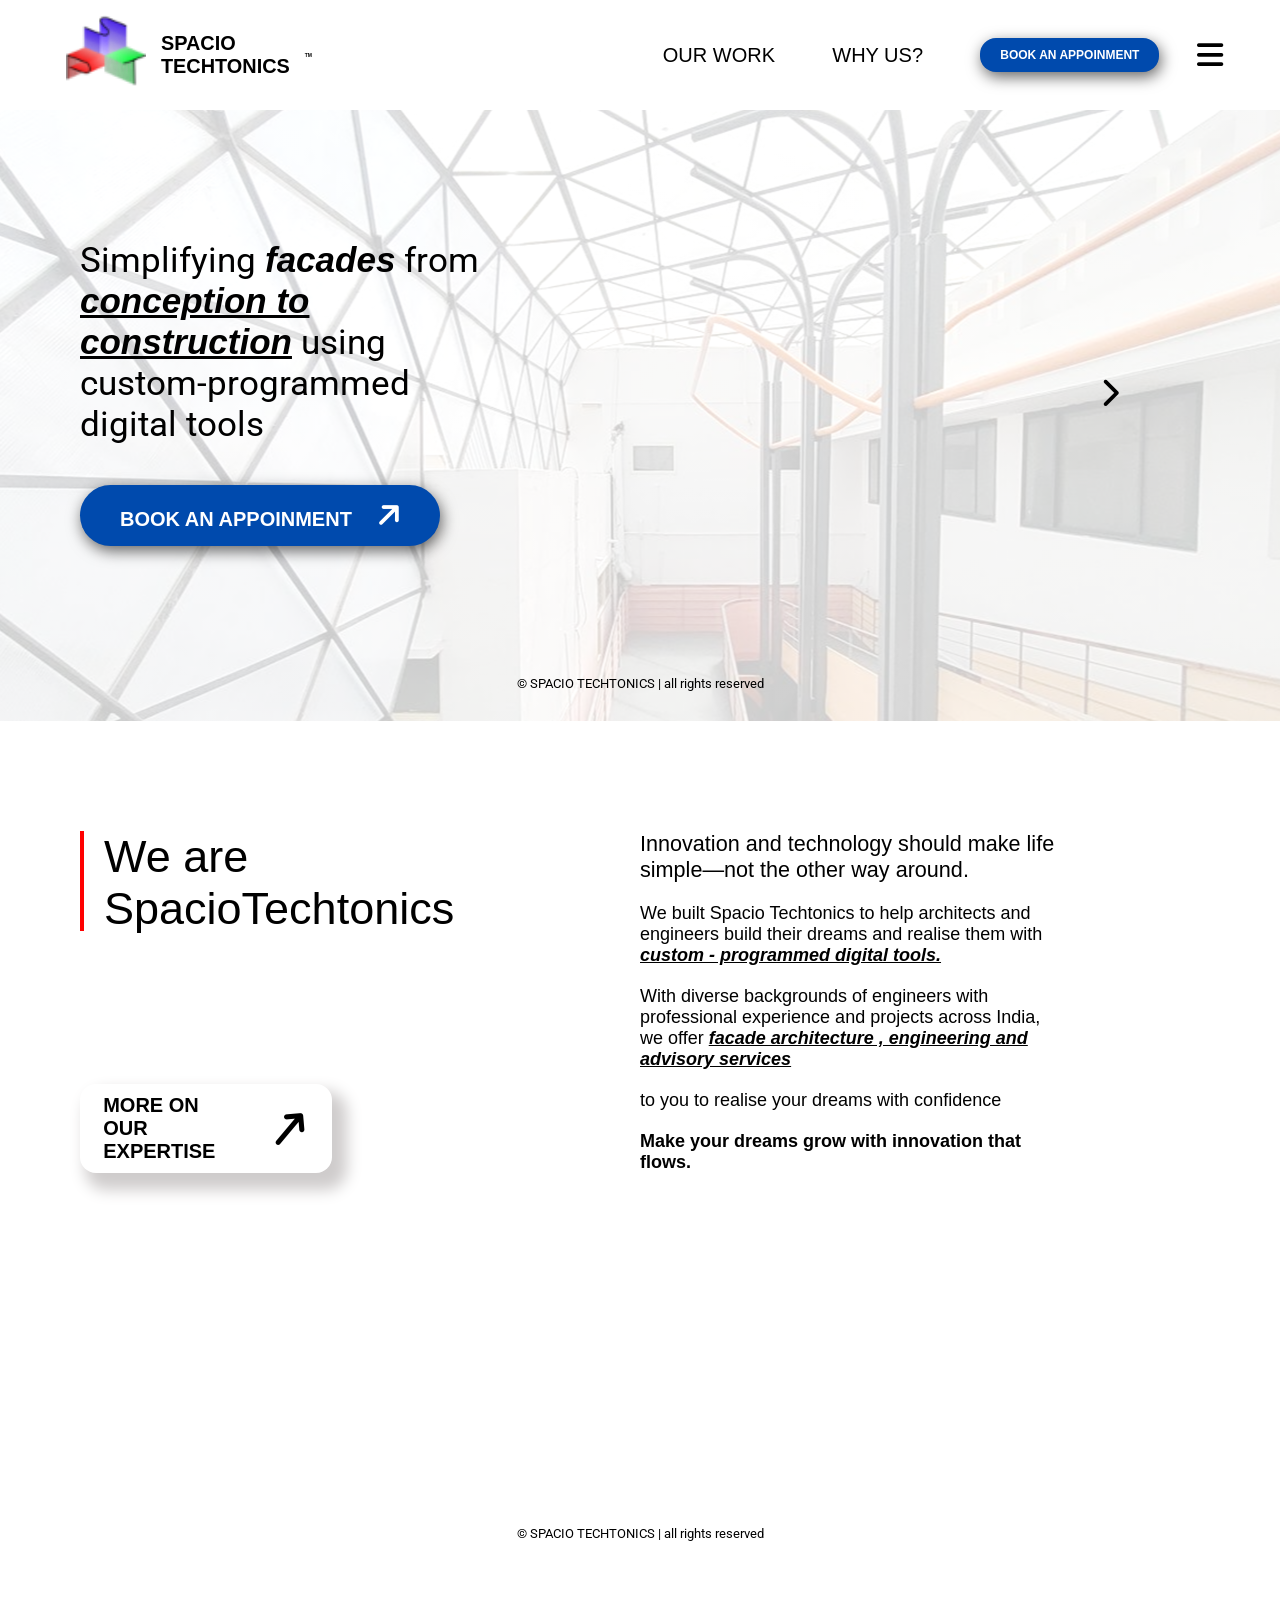
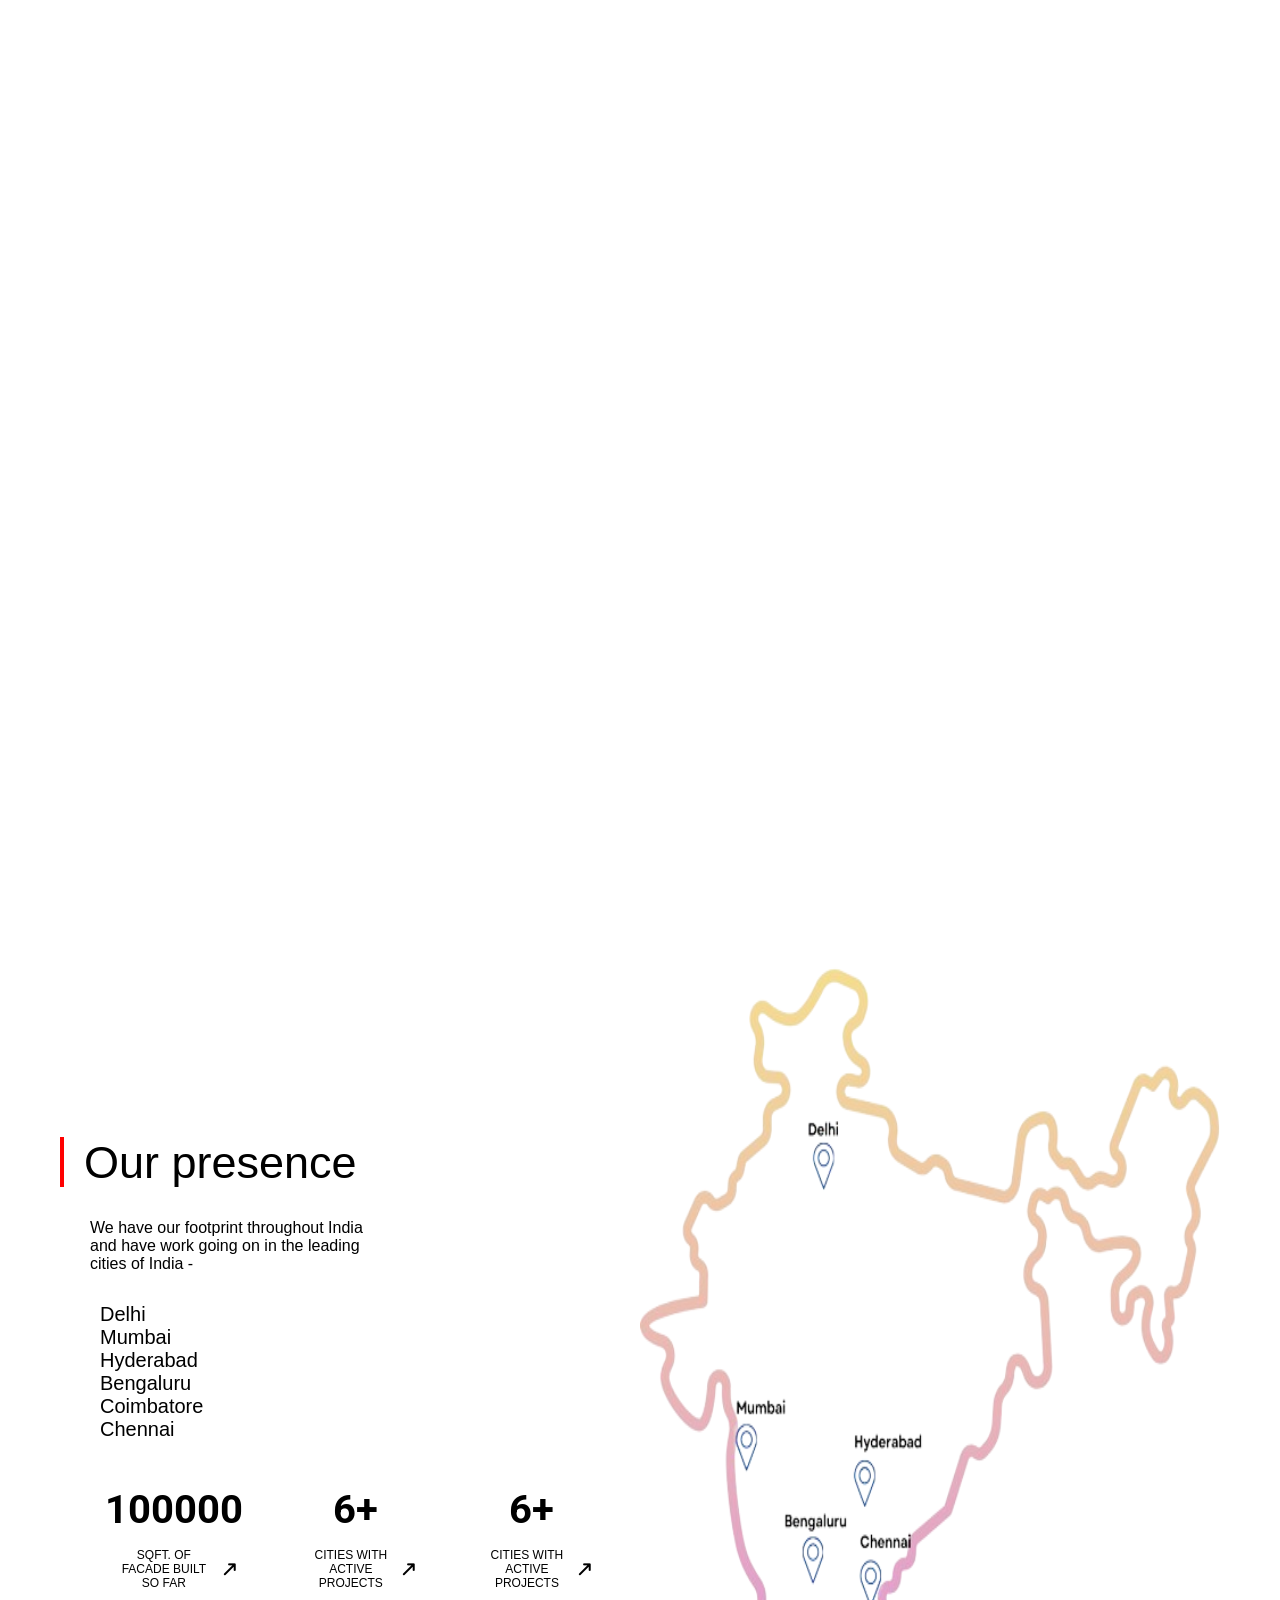
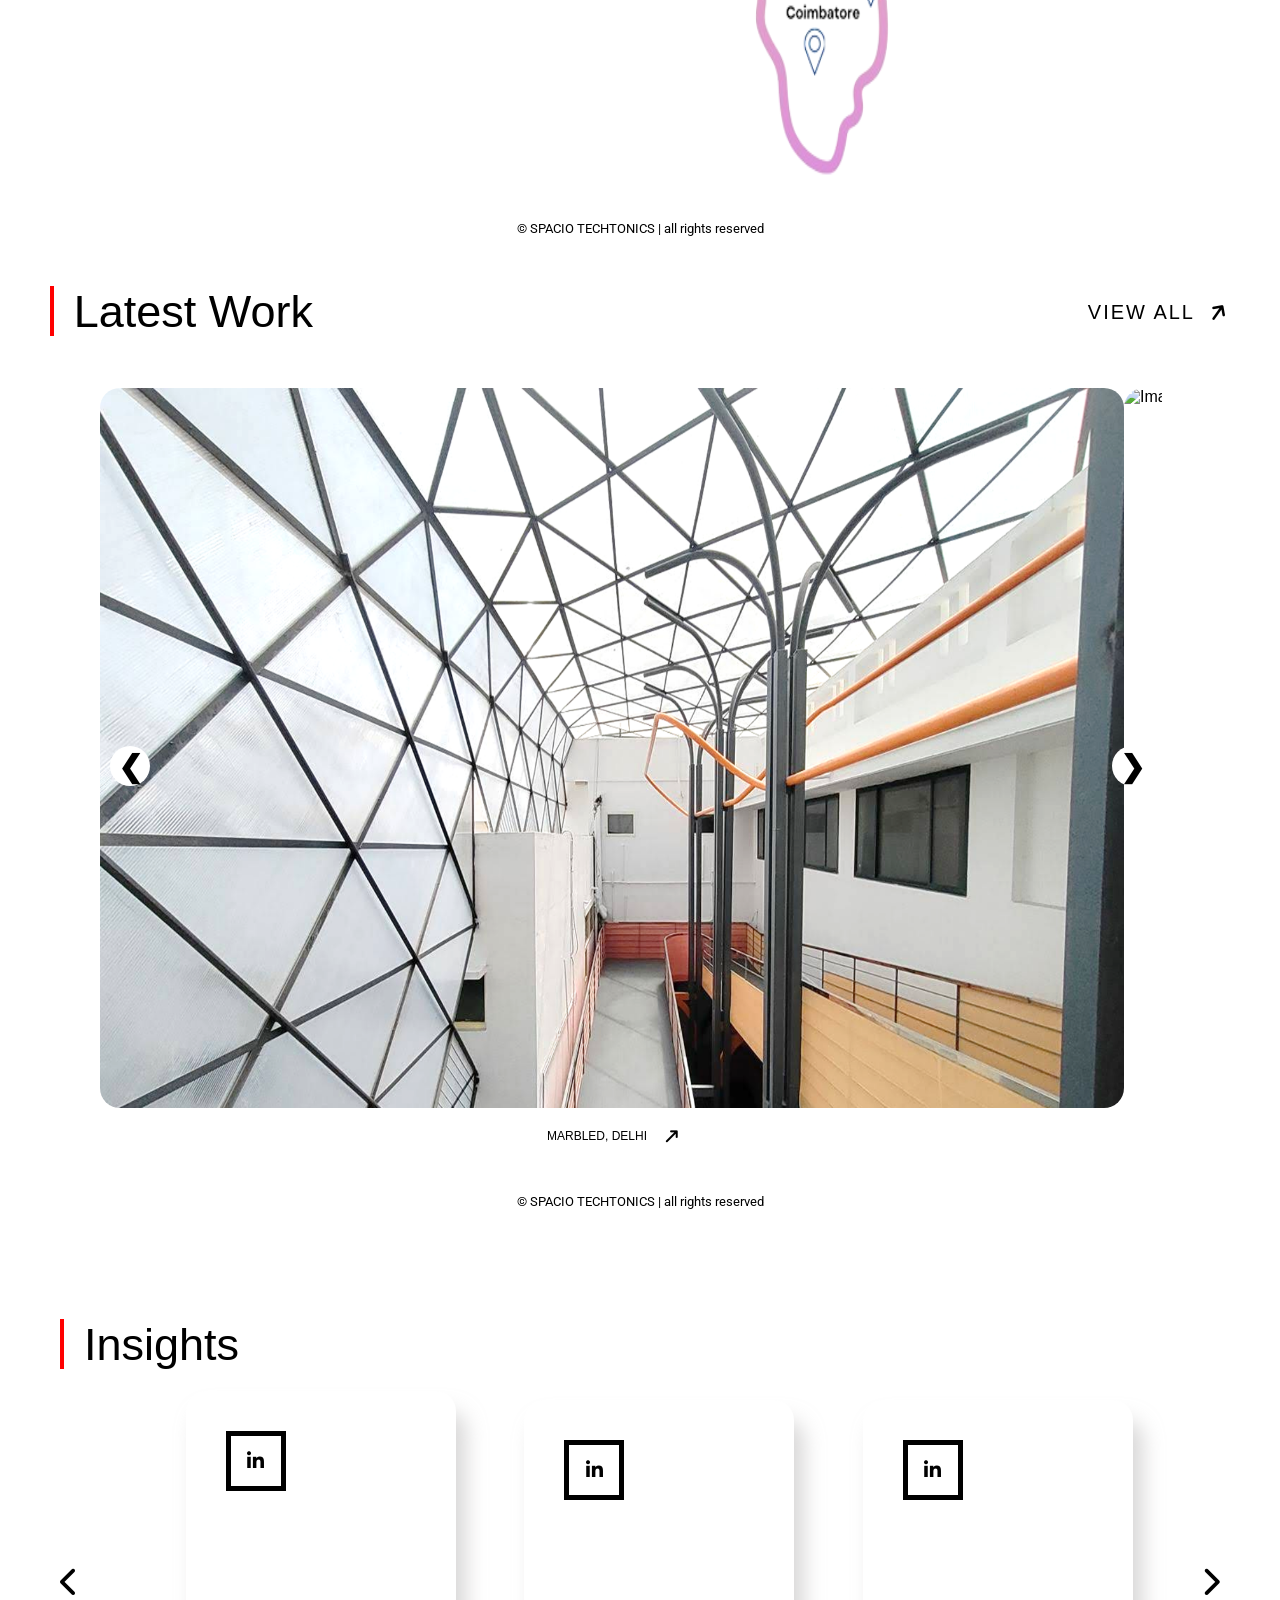
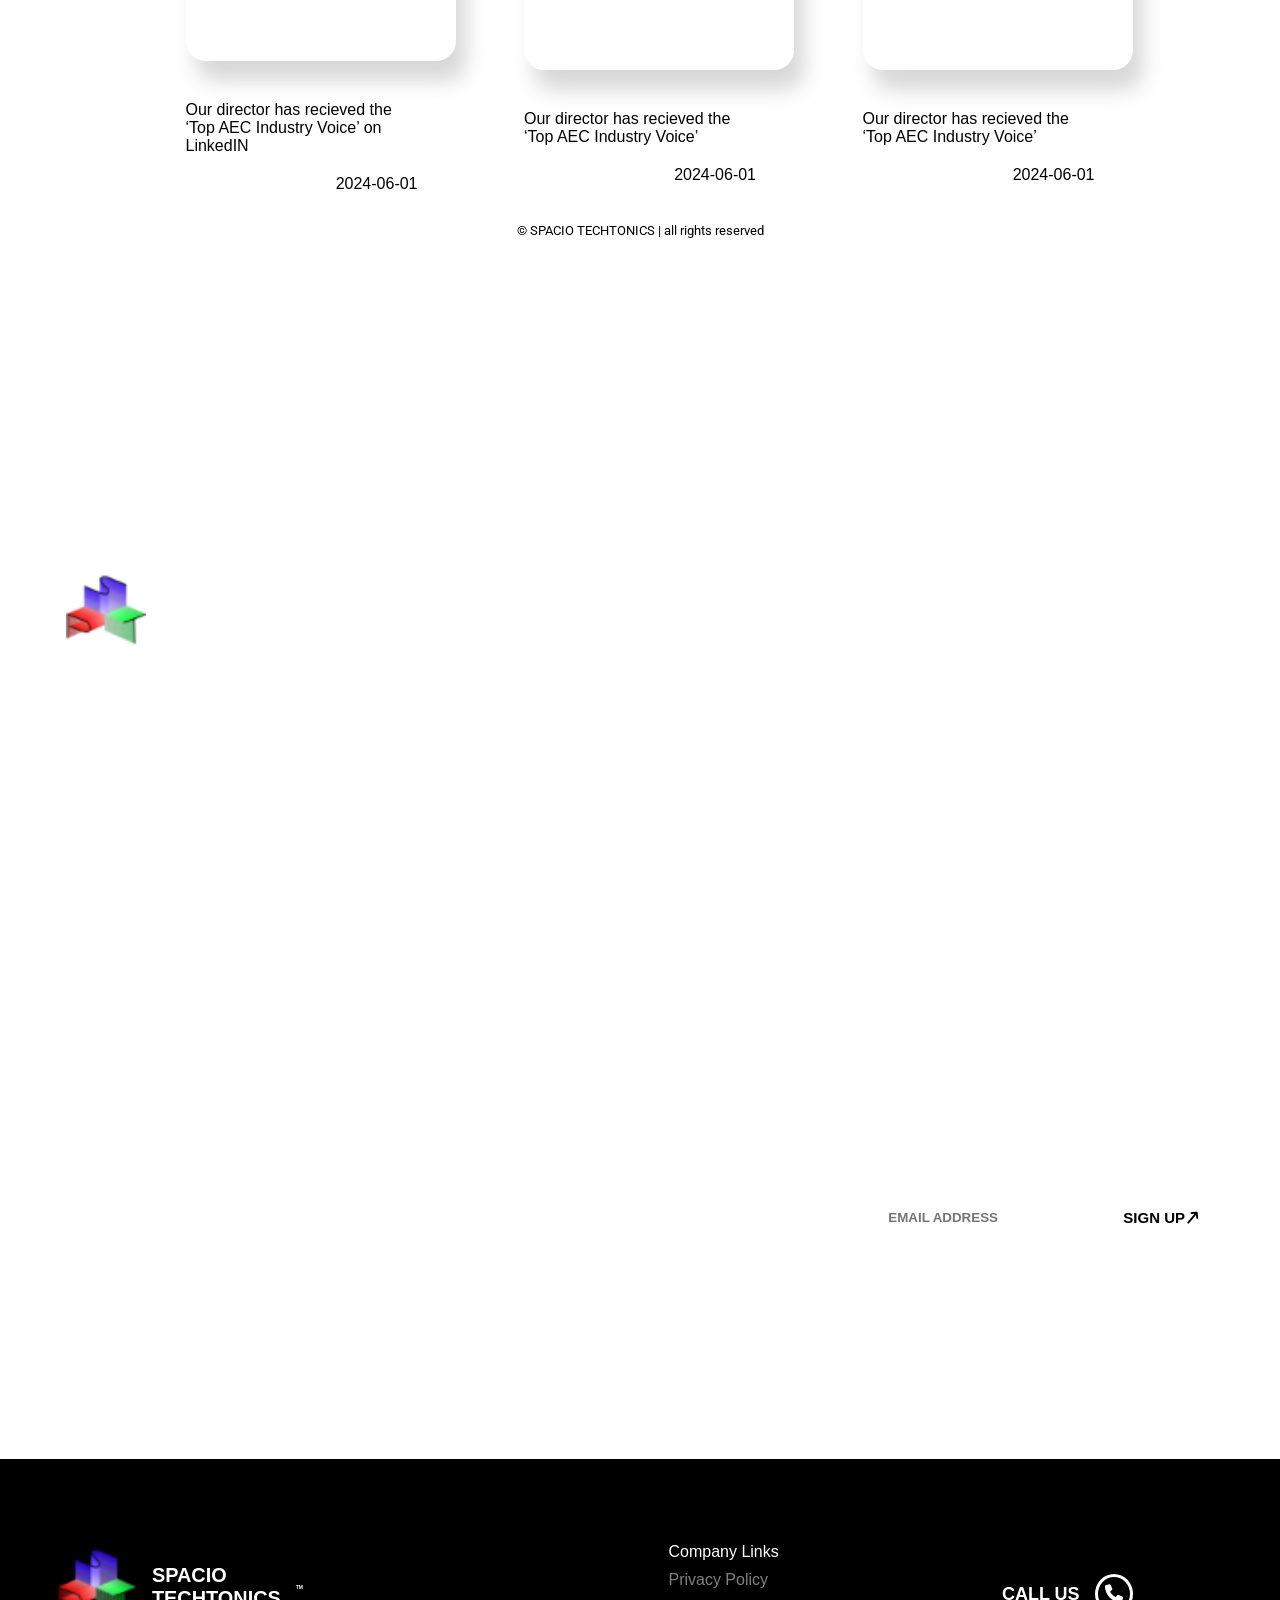
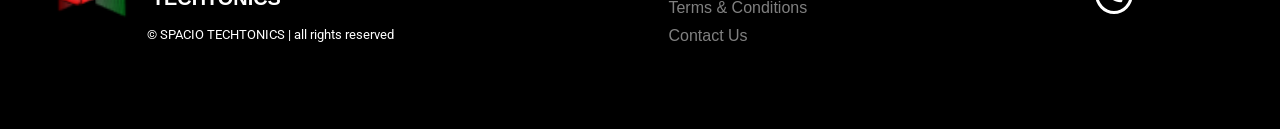
==== spacio.html @ 22138650 "not" ====
<!DOCTYPE html>
<html lang="en">

<head>
    <meta charset="UTF-8">
    <meta name="viewport" content="width=device-width, initial-scale=1.0">
    <title>Document</title>
    <link rel="stylesheet" href="/style/spacio.css">
    <link href="https://cdnjs.cloudflare.com/ajax/libs/font-awesome/6.0.0/css/all.min.css" rel="stylesheet">
    <script src="/script/spacio.js"></script>
</head>

<body>
    <!-- // home page -->
    <div class="main-container">
        <nav class="navbar">
            <div class="logo-container">
                <img src="/asserts/Assignment to be completed by 4 Dec 2024/favicon.ico" class="logo-img" />
                <h3>SPACIO TECHTONICS</h3>
                <p style="font-size: 5px;font-weight: bold ;padding-left:0%;">TM</p>
            </div>
            <ul class="nav-links" id="nav-links">
                <li><a href="#our work">OUR WORK</a></li>
                <li><a href="#why us?">WHY US?</a></li>
                <li><a href="#book an appionment" class="menu-toggle" id="menu-toggle">
                        <button class="bookAnAppionment">BOOK AN APPOINMENT</button>
                    </a>
                </li>
                <button class="hamburger" id="hamburger">
                    <i class="fa-solid fa-bars" style="font-size: 30px;"></i>
                </button>
            </ul>
        </nav>
        <div style="display: flex; justify-content: space-between; align-items: center; width: 100%; height: 100%;">
            <div class="data-container">

                <p class="main-header">Simplifying <span style="font-style: italic; font-weight: bold;">facades</span>
                    from
                    <span style="text-decoration: underline; font-weight: bold; font-style: italic"> conception to
                        construction</span>
                    using custom-programmed
                    digital tools
                </p>

                <button class="bookAnAppionmentData">BOOK AN APPOINMENT <i class="fa-solid fa-arrow-up"
                        style="transform: rotate(45deg); font-size: 30px; margin-left: 20px; align-items: center;"></i></button>
            </div>
            <div style="width: 30%;">
                <i class="fa-solid fa-chevron-right"
                    style="font-weight: bolder; font-size: 30px; padding-left: 50px;"></i>
            </div>
        </div>
        <p style="text-align: center; font-family: roboto; font-size: small; margin-bottom: 30px;">© SPACIO TECHTONICS |
            all rights reserved</p>
    </div>
    <!-- // about page -->
    <div class="about-container">
        <div style="display: flex; ">
            <div
                style="width: 50%; display: flex; flex-direction: column; justify-content: space-between; height: 100%; padding-top: 30px;">
                <div class="about-company">
                    <hr class="vertical-hr">
                    <h1 style="width: 30%; margin-left: 20px; font-size: 45px; font-weight: 300;">We are
                        SpacioTechtonics</h1>

                </div>
                <div class="expertiseData">
                    <p style="font-weight: bold; width: 60%;">MORE ON OUR EXPERTISE</p>
                    <i class="fa-solid fa-arrow-right-long" style="transform: rotate(310deg); font-size: 40px;"></i>
                </div>
            </div>
            <div class="about-company-Data">
                <p style="font-size: larger;">Innovation and technology should make life simple—not the other way
                    around. </p>
                <p>We built Spacio Techtonics to help architects and engineers build their dreams and realise them with
                    <span style="font-weight: bold; font-style: italic; text-decoration: underline;">custom - programmed
                        digital tools.</span>
                </p>
                <p>With diverse backgrounds of engineers with professional experience and projects across India, we
                    offer <span style="font-weight: bold; font-style: italic; text-decoration: underline;"> facade
                        architecture , engineering and advisory services </span></p>
                <p>to you to realise your dreams with confidence</p>
                <span style="font-weight: bold;">Make your dreams grow with innovation that flows.</span>
            </div>
        </div>
        <p style="text-align: center; font-family: roboto; font-size: small; margin-bottom: 0px; ">© SPACIO TECHTONICS |
            all rights reserved</p>
    </div>
<!-- //exceptional page -->
    <div class="exceptional-con">
        <div class="carousel-container">
            <div class="carousel">
                <div class="slide">
                </div>
                <div class="slide">
                    <img src="image2.jpg">
                </div>
                <div class="slide">
                    <img src="image3.jpg">
                </div>
            </div>
            <button class="prev" style="background-color: transparent; border: none;"><i class="fa-solid fa-chevron-left"
                    style="font-weight: bolder; font-size: 30px; padding-left: 50px;padding-top: 25px; color: white; background-color: transparent;"></i>
            </button>
            <button class="next" style="background-color: transparent; border: none;"><i
                    class="fa-solid fa-chevron-right"
                    style="font-weight: bolder; font-size: 30px; padding-left: 50px;color: white; background-color: transparent;"></i></button>

        </div>
        <div style="display: flex;flex-direction: column; justify-content: center; align-items: center;">
            <p style="display: flex; font-style: italic; font-size: 60px;">Exceptional </p>
            <p style="font-style: italic; font-size: 60px;">facades delivered</p>
        </div>

        <p style="text-align: center; font-family: roboto; font-size: small; margin-top: 100px; margin-bottom: 20px; ">©
            SPACIO TECHTONICS | all rights reserved</p>
    </div>
    <!-- // map page -->
        <div class="location-container">
            <div style="width: 50%;">
                <div class="about-company">
                    <hr class="vertical-hr" style="height: 50px;">
                    <h1 style="width: 50%; margin-left: 20px; font-size: 45px; font-weight: 300;">Our presence</h1>

                </div>
                <p style="width: 61%; padding: 30px;">We have our footprint throughout India and have work going on in
                    the leading cities of India -</p>
                <ul style="padding-left: 40px; font-weight: 400; font-size: 20px;">
                    <li>Delhi</li>
                    <li>Mumbai</li>
                    <li>Hyderabad</li>
                    <li>Bengaluru</li>
                    <li>Coimbatore</li>
                    <li>Chennai</li>
                </ul>
                <div class="location-price-con">
                    <div
                        style="display: flex; flex-direction: column; justify-content: center; align-items: center; gap: 15px;">
                        <h1 style=" font-family: roboto; font-size: 40px;">100000</h1>
                        <div style="display: flex; justify-content: center; align-items: center;">
                            <p style="width: 55%; text-align: center; font-size: 12px;">SQFT. OF FACADE BUILT SO FAR</p>
                            <i class="fa-solid fa-arrow-up-long"
                                style="transform: rotate(45deg); margin-left: 10px;"></i>
                        </div>
                    </div>
                    <div
                        style="display: flex; flex-direction: column; justify-content: center; align-items: center; gap: 15px;">
                        <h1 style=" font-family: roboto; font-size: 40px;">6+</h1>
                        <div style="display: flex; justify-content: center; align-items: center;">
                            <p style="width: 60%; text-align: center; font-size: 12px;">CITIES WITH ACTIVE PROJECTS</p>
                            <i class="fa-solid fa-arrow-up-long" style="transform: rotate(45deg);"></i>
                        </div>
                    </div>
                    <div
                        style="display: flex; flex-direction: column; justify-content: center; align-items: center; gap: 15px;">
                        <h1 style=" font-family: roboto; font-size: 40px;">6+</h1>
                        <div style="display: flex; justify-content: center; align-items: center;">
                            <p style="width: 60%; text-align: center; font-size: 12px;">CITIES WITH ACTIVE PROJECTS</p>
                            <i class="fa-solid fa-arrow-up-long" style="transform: rotate(45deg);"></i>
                        </div>
                    </div>
                </div>
            </div>

            <img src="/asserts/Assignment to be completed by 4 Dec 2024//map.png" alt="map img"
                style="height: 90vh; width: 50%;">

        

    </div>
    <p style="text-align: center; font-family: roboto; font-size: small;  ">© SPACIO TECHTONICS | all rights
        reserved</p>
    <!-- latest-work-con page -->
    <div class="latest-work-con">
        <div style="display: flex; justify-content: space-between; align-items: center;">
            <div class="about-company">
                <hr class="vertical-hr" style="height: 50px;">
                <h1 style="width: 100%; margin-left: 20px; font-size: 45px; font-weight: 300;">Latest Work</h1>

            </div>
            <div style="display: flex; gap: 15px; font-size: 20px; font-weight: 400; letter-spacing: 2px;">
                <p>VIEW ALL</p>
                <i class="fa-solid fa-arrow-right" style="font-weight: bolder; transform: rotate(305deg);"></i>
            </div>
        </div>
        <div class="carousel">
            <div class="carousel-inner">
                <div class="carousel-item">
                    <img src="/asserts/Assignment to be completed by 4 Dec 2024/image1.png" alt="Image 1"
                        style="height: 80vh; width: 80vw;">
                    <div
                        style="display: flex; justify-content: center; align-items: center; gap: 20px; margin-top: 20px;">
                        <p style=" text-align: center; font-size: 12px;">MARBLED, DELHI</p>
                        <i class="fa-solid fa-arrow-up-long" style="transform: rotate(45deg);"></i>
                    </div>
                </div>
                <div class="carousel-item">
                    <img src="https://keshavanarayan.xyz/images/Marbled/1.png" alt="Image 2"
                        style="height: 80vh;width: 80vw;">
                    <div
                        style="display: flex; justify-content: center; align-items: flex-start; gap: 20px; margin-top: 20px;">
                        <p style=" text-align: center; font-size: 10px;">HOSPICE, COIMBATORE </p>
                        <i class="fa-solid fa-arrow-up-long" style="transform: rotate(45deg);"></i>
                    </div>
                </div>
            </div>
            <button class="carousel-control carousel-control-prev" onclick="prevSlide()">&#10094;</button>
            <button class="carousel-control carousel-control-next" onclick="nextSlide()">&#10095;</button>
        </div>
        <p style="text-align: center; font-family: roboto; font-size: small;  ">© SPACIO TECHTONICS | all rights
            reserved</p>

    </div>
    <!-- insights-page -->
    <div class="insights-container">
        <div class="about-company">
            <hr class="vertical-hr" style="height: 50px;">
            <h1 style="width: 100%; margin-left: 20px; font-size: 45px; font-weight: 300;">Insights</h1>

        </div>
        <div class="cards-container">
            <i class="fa-solid fa-chevron-left" style="font-weight: bolder; font-size: 30px; color: #000;"></i>
            <div style="width: 20%;">

                <div class="insightcard">
                    <p class="linkedin-icon"><i class="fa-brands fa-linkedin-in"></i></p>
                </div>
                <p style="padding-top: 40px;">Our director has recieved the ‘Top AEC Industry Voice’ on LinkedIN</p>
                <p style=" text-align: end; padding-top: 20px;">2024-06-01</p>
            </div>
            <div style="width: 20%;">
                <div class="insightcard">
                    <p class="linkedin-icon"><i class="fa-brands fa-linkedin-in"></i></p>

                </div>
                <p style="padding-top: 40px;">Our director has recieved the ‘Top AEC Industry Voice’</p>
                <p style=" text-align: end; padding-top: 20px;">2024-06-01</p>
            </div>
            <div style="width: 20%;">
                <div class="insightcard">
                    <p class="linkedin-icon"><i class="fa-brands fa-linkedin-in"></i></p>

                </div>
                <p style="padding-top: 40px;">Our director has recieved the ‘Top AEC Industry Voice’</p>
                <p style=" text-align: end; padding-top: 20px;">2024-06-01</p>
            </div>

            <i class="fa-solid fa-chevron-right" style="font-weight: bolder; font-size: 30px; color: #000;"></i>
        </div>

        <p style="text-align: center; font-family: roboto; font-size: small;  padding-top: 30px;">© SPACIO TECHTONICS | all rights
            reserved</p>
    </div>
<!-- innovate-page -->
    <div class="innovate-container">
        <nav class="innovate-navbar">
            <div class="logo-container">
                <img src="/asserts/Assignment to be completed by 4 Dec 2024/favicon.ico" class="logo-img" />
                <h3>SPACIO TECHTONICS</h3>
                <p style="font-size: 5px;font-weight: bold ;padding-left:0%;">TM</p>
            </div>
            <ul style="color: #fff;" class="innovate-nav-links">
                <li><a href="#projects" ">projects</a></li>
            <li><a href=" #services?">services</a></li>
                <li><a href="#careers?">careers</a></li>
                <li><a href="#contact?">contact</a></li>


                <button class="hamburger" id="hamburger">
                    <i class="fa-solid fa-bars" style="font-size: 30px; color: #fff;"></i>
                </button>
            </ul>
        </nav>
        <div class="data-innovative-container">
            <div style="display: flex; flex-direction: column; gap: 30px;">
                <h1 style="font-size: 70px;">Innovate with us</h1>
                <div style="display: flex; flex-direction: column; gap: 20px;">
                    <p>contact@spaciotechtonics.info</p>
                    <p>+91 94863 19871</p>
                </div>

                <p>If you’re looking for a career with us <span
                        style="text-decoration: underline; font-weight: bold; font-style: italic;">click here</span> to
                    apply</p>
            </div>
        </div>
        <div class="social-data-container">
            <div style="display: flex; gap: 30px;  justify-content: start; align-items: center;">
                <p style="font-weight: bold; font-size: larger;">GET SOCIAL</p>
                <div style="font-size: 30px; display: flex; gap: 10px;">
                    <i class="fa-brands fa-instagram"></i>
                    <i class="fa-brands fa-youtube"></i>
                    <i class="fa-brands fa-linkedin"></i>
                </div>
            </div>
            <div style="display: flex; flex-direction: column; gap: 40px;">
                <div style="display: flex; flex-direction: column; gap: 10px; width: 100%;">
                    <h1>Keep in touch</h1>
                    <p>to get updates and get contacted by us</p>
                </div>
                <div style="display: flex; justify-content:center;align-items: center; gap: 30px;">
                    <input type="email" name="email" id="email" placeholder="EMAIL ADDRESS" class="email-input">
                    <div class="signupData">
                        <p style="font-weight: bold;font-size: 15px;">SIGN UP</p>
                        <i class="fa-solid fa-arrow-right-long" style="transform: rotate(310deg); font-size: 15px; color: #000;"></i>
                    </div>
                </div>
            </div>
        </div>
        <p style="text-align: center; font-family: roboto; font-size: small; color: #fff; padding-bottom: 30px;">© SPACIO TECHTONICS | all rights
            reserved</p>
    </div>
    <!-- // footer page -->

    <div class="footer-container">
            <div>
            <div class="logo-container">
                <img src="/asserts/Assignment to be completed by 4 Dec 2024/favicon.ico" class="logo-img" />
                <h3 style="color: #fff;">SPACIO TECHTONICS</h3>
                <p style="font-size: 5px;font-weight: bold ;padding-left:0%;">TM</p>
            </div>
            <p style=" font-family: roboto; font-size: small; color: #fff;">© SPACIO TECHTONICS | all rights
                reserved</p>
            </div>
                <ul style="display: flex; flex-direction: column; gap: 10px;">
                    <li style="color: #fff;">Company Links</li>
                    <li style="color: gray;">Privacy Policy</li>
                    <li style="color: gray;">Terms & Conditions</li>
                    <li style="color: gray;">Contact Us</li>
                </ul>
                <div>
                    <p style="font-size: large; font-weight: bold;">CALL US <span class="phone-icon"><i class="fa-solid fa-phone"></i></span></p>
                </div>
    </div>
</body>

</html>
---- style/spacio.css ----
@import url('https://fonts.googleapis.com/css2?family=Bree+Serif&family=Caveat:wght@400;700&family=Lobster&family=Monoton&family=Open+Sans:ital,wght@0,400;0,700;1,400;1,700&family=Playfair+Display+SC:ital,wght@0,400;0,700;1,700&family=Playfair+Display:ital,wght@0,400;0,700;1,700&family=Roboto:ital,wght@0,400;0,700;1,400;1,700&family=Source+Sans+Pro:ital,wght@0,400;0,700;1,700&family=Work+Sans:ital,wght@0,400;0,700;1,700&display=swap');

* {
    box-sizing: border-box;
    padding: 0;
    margin: 0;
    font-family: Arial, sans-serif, roboto;

}

/* home page */
.main-container {
    height: auto;
    width: 100%;
    background-image:
        linear-gradient(rgba(255, 255, 255, 0.8), rgba(255, 255, 255, 0.8)),
        url("/asserts/Assignment\ to\ be\ completed\ by\ 4\ Dec\ 2024/image1.png");

    background-position: center;
    display: flex;
    flex-direction: column;
    justify-content: space-between;
    gap: 50PX;
}

.hamburger {
    border: none;
    background-color: transparent;

}

.navbar {
    height: 110px;
    width: 100%;
    background-color: #fff;
    padding: 20px;
    padding-left: 70px;
    padding-left: 70px;
    box-shadow: #fff;
    font-family: "roboto";
    display: flex;
    justify-content: space-between;
    align-items: center;
}

.logo-img {
    height: 80px;
    width: 80px;

}

.nav-links {
    list-style: none;
    display: flex;
    justify-content: space-evenly;
    width: 55%;
    align-items: center;

}

:link {
    text-decoration: none;
    color: #fff;
    font-size: 20px;
    font-weight: 100;
}

.bookAnAppionment {
    border: none;
    background-color: rgb(0, 74, 173);
    padding: 10px 20px;
    color: #fff;
    font-weight: bold;
    font-size: 12px;
    font-family: "Arial";
    border-radius: 16px;
    box-shadow: 2px 5px 15px rgba(0, 0.5, 0, 0.6);
}


.logo-container {
    display: flex;
    justify-content: center;
    align-items: center;
    width: 20%;
    gap: 15px;
    font-size: 17px;
    font-weight: 300;
}

.nav-links li {
    margin-left: 20px;
}

.nav-links a {
    text-decoration: none;
    color: #000;
    transition: color 0.3s;
}

.nav-links a:hover {
    color: gray;
}

.main-header {
    font-family: "roboto";
    font-size: 35px;
    width: 48%;

}

.data-container {
    padding: 80px;
}

.bookAnAppionmentData {

    border: none;
    background-color: rgb(0, 74, 173);
    padding: 15px 40px;
    color: #fff;
    font-weight: bold;
    font-size: 20px;
    margin: 0;
    font-family: "Arial";
    border-radius: 35px;
    box-shadow: 2px 5px 15px rgba(0, 0.5, 0, 0.6);
    text-align: center;
    align-self: flex-end;
    box-sizing: border-box;
    margin-top: 40px;

}
/* about-company Data */
.about-company {
    font-family: "roboto";
    display: flex;
}

.vertical-hr {
    width: 4px;
    height: 100px;
    background-color: red;
    border: none;
}

.about-container {
    display: flex;
    height: 100vh;
    padding: 80px;
    flex-direction: column;
    justify-content: space-between;
    width: 100%;
    font-family: "roboto";
}

.expertiseData {
    font-size: 20px;
    display: flex;
    width: 45%;
    justify-content: space-around;
    align-items: center;
    background-color: transparent;
    box-shadow: 10px 12px 15px 5px rgb(207, 204, 204);
    padding: 10px;
    border-radius: 16px;

}

.about-company-Data {
    display: flex;
    flex-direction: column;
    justify-content: center;
    align-items: start;
    gap: 20px;
    width: 38%;
    font-size: large;
    padding-top: 30px;
}

/* exceptional page */
.exceptional-con {
    height: 100vh;
    background-image: url("/asserts/Assignment\ to\ be\ completed\ by\ 4\ Dec\ 2024/spacio TechTonics Consultancy V21.png");

    display: flex;
    flex-direction: column;
    justify-content: end;
    align-items: center;
    color: #fff;
}




.carousel-container {
    position: relative;
    width: 80%;
    max-width: 800px;
    overflow: hidden;
    border-radius: 10px;
}

.carousel {
    display: flex;
    transition: transform 0.5s ease-in-out;
    width: 300%;
}

.slide {
    min-width: 100%;
    transition: opacity 0.5s ease-in-out;
}

.slide {
    width: 100%;
    display: block;
}

.prev,
.next {
    position: absolute;
    top: 50%;
    transform: translateY(-50%);
    background-color: transparent;
    color: white;
    font-weight: 600;
    border: none;
    padding: 0px 20px;
    font-size: 30px;
    cursor: pointer;
}

.prev {
    left: 10px;
}

.next {
    right: 10px;
}

/* map page */
.location-container {
    height: 100vh;
    background-image: linear-gradient(rgba(355, 355, 355, 0.9), rgba(655, 555, 555, 0.9)),
        url("https://encrypted-tbn0.gstatic.com/images?q=tbn:ANd9GcQgwO7_mVfPo4YB8cNQM1QzXhDaPwYfB2FhQA&s");
    background-size: cover;
    padding: 60px;
    display: flex;

    justify-content: space-between;
    align-items: center;
}

.location-price-con {
    width: 100%;
    display: flex;
    justify-content: center;
    align-items: center;
    padding: 15px 20px;
    background-color: #fff;
    border-width: 10px;
    border-radius: 20px;
    margin-top: 30px;

}

/* latest-work-con page */
.latest-work-con {
    min-height: 100vh;
    background-color: #fff;
    padding: 50px;
}

.carousel {
    width: 90%;
    overflow: hidden;
    position: relative;
    margin: 50px;
}

.carousel-inner {
    display: flex;
    transition: transform 0.5s ease-in-out;
}

.carousel-item {
    transition: opacity 0.5s ease-in-out;
}

.carousel-item img {
    width: 100%;
    display: block;
    border-radius: 20px;

}

.carousel-control {
    position: absolute;
    top: 50%;
    transform: translateY(-50%);
    width: 40px;
    height: 40px;
    background-color: #fff;
    color: #000;
    border-radius: 50%;
    font-weight: bold;
    font-size: 30px;
    border: none;
    display: flex;
    justify-content: center;
    align-items: center;
    cursor: pointer;
    z-index: 10;
}

.carousel-control-prev {
    left: 10px;
}

.carousel-control-next {
    right: 10px;
}

.carousel-control span {
    font-size: 1.5rem;
}

@keyframes slide {

    0%,
    20% {
        transform: translateX(0%);
    }

    25%,
    45% {
        transform: translateX(-100%);
    }

    50%,
    70% {
        transform: translateX(-200%);
    }

    75%,
    100% {
        transform: translateX(0%);
    }
}

.carousel-inner {
    animation: slide 12s infinite;
}

/* innovate-container page */
.insights-container {
    min-height: 100vh;
    background-color: #fff;
    padding: 60px;
}

.insightcard {
    height: 270px;
    width: 270px;
    border-radius: 20px;
    box-shadow: 10px 20px 20px rgba(180, 178, 178, 0.5);
    padding: 40px;
    margin-top: 20px;

}

.cards-container {
    display: flex;
    justify-content: space-between;
    align-items: center;
    width: 100%;

}

.linkedin-icon {
    height: 60px;
    width: 60px;
    border: #000 5px solid;
    padding: 15px;
    font-size: larger;
    text-align: center;
}


/* Innovate  */

.innovate-container {
    min-height: 100vh;
    background-image:
        linear-gradient(rgba(255, 255, 255, 0.1), rgba(255, 255, 255, 0.1)),

        url("/asserts/Assignment\ to\ be\ completed\ by\ 4\ Dec\ 2024/spacio TechTonics Consultancy V21.png");
    background-size: calc(150%);
}


.innovate-navbar {
    height: 110px;
    width: 100%;
    background-image: linear-gradient(rgba(255, 255, 255, 0.2), rgba(255, 255, 255, 0.2));
    padding: 20px;
    padding-left: 70px;
    padding-left: 70px;
    box-shadow: #fff;
    font-family: "roboto";
    display: flex;
    justify-content: space-between;
    align-items: center;
    color: #fff;
}

.innovate-nav-links {
    color: #fff;

    text-decoration: none;
    font-size: 20px;
    font-weight: 100;

    list-style: none;
    display: flex;
    justify-content: space-evenly;
    width: 55%;
    align-items: center;
}

.data-innovative-container {
    font-family: "Readex pro";
    padding: 50px;
    padding-top: 100px;
    color: #fff;
}
 /* social-data-container page */
.social-data-container {
    color: #fff;
    padding: 60px;
    display: flex;
    justify-content: space-between;
    align-items: center;
}

.email-input {
    border: solid 2px #fff;
    border-radius: 10px;
    padding: 10px;
    font-weight: 600;
    outline: none;
    background-color: transparent;
}

.signupData {
    display: flex;
    justify-content: space-around;
    align-items: center;
    background-color: white;
    box-shadow: 5px 2px 15px 5px transparent;
    border-radius: 20px;
    color: #000;
    padding: 10px 20px;
}


/* footer page */
.footer-container {
    background-color: #000;
    color: #fff;
    padding: 50px;
    height: 30vh;
    display: flex;
    justify-content: space-around;
    align-items: center;
}

ul {
    list-style: none;
}

.phone-icon {
    border: 3px solid #fff;
    padding: 7px;
    border-radius: 50%;
    margin-left: 10px;
}

@media (max-width:480px) {
    .main-header {
        font-family: "roboto";
        font-size: 35px;
        width: 98%;
        font-weight: lighter;
    }

    .data-container {
        padding: 20px;

    }
}
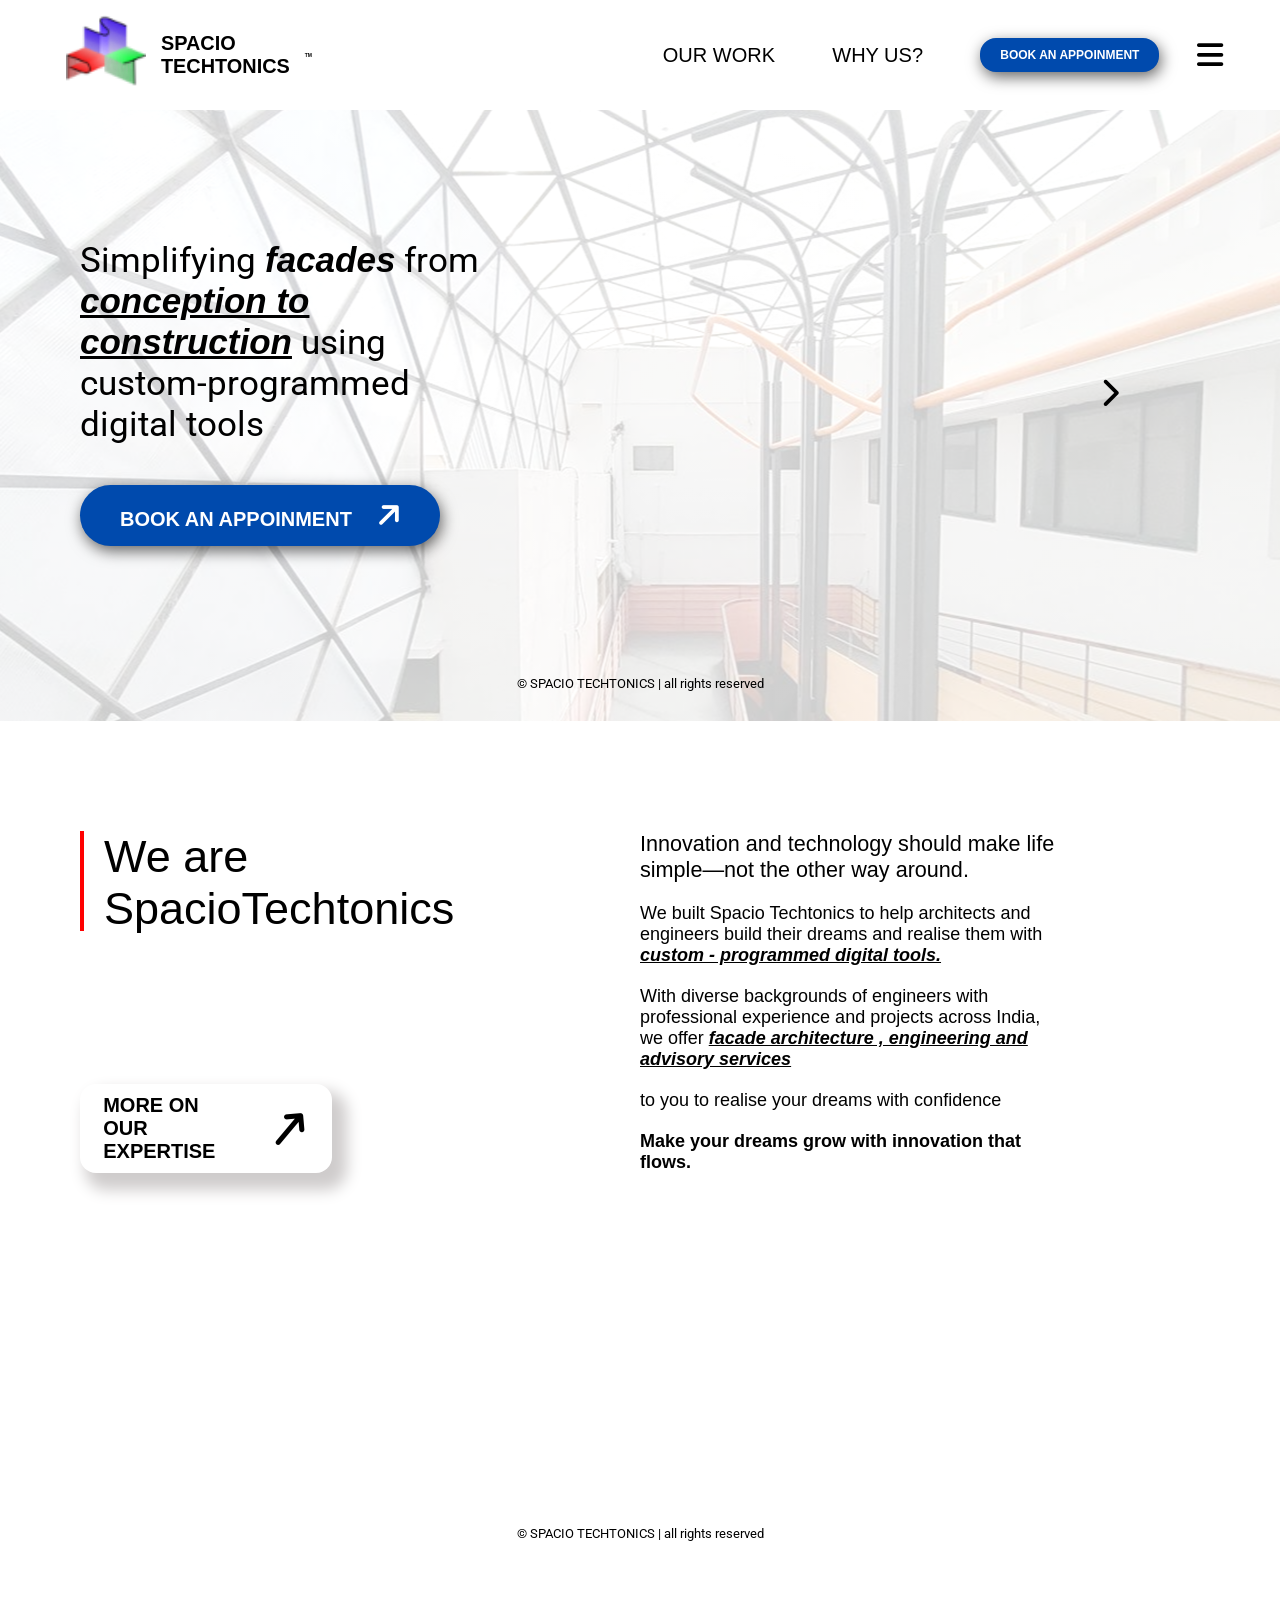
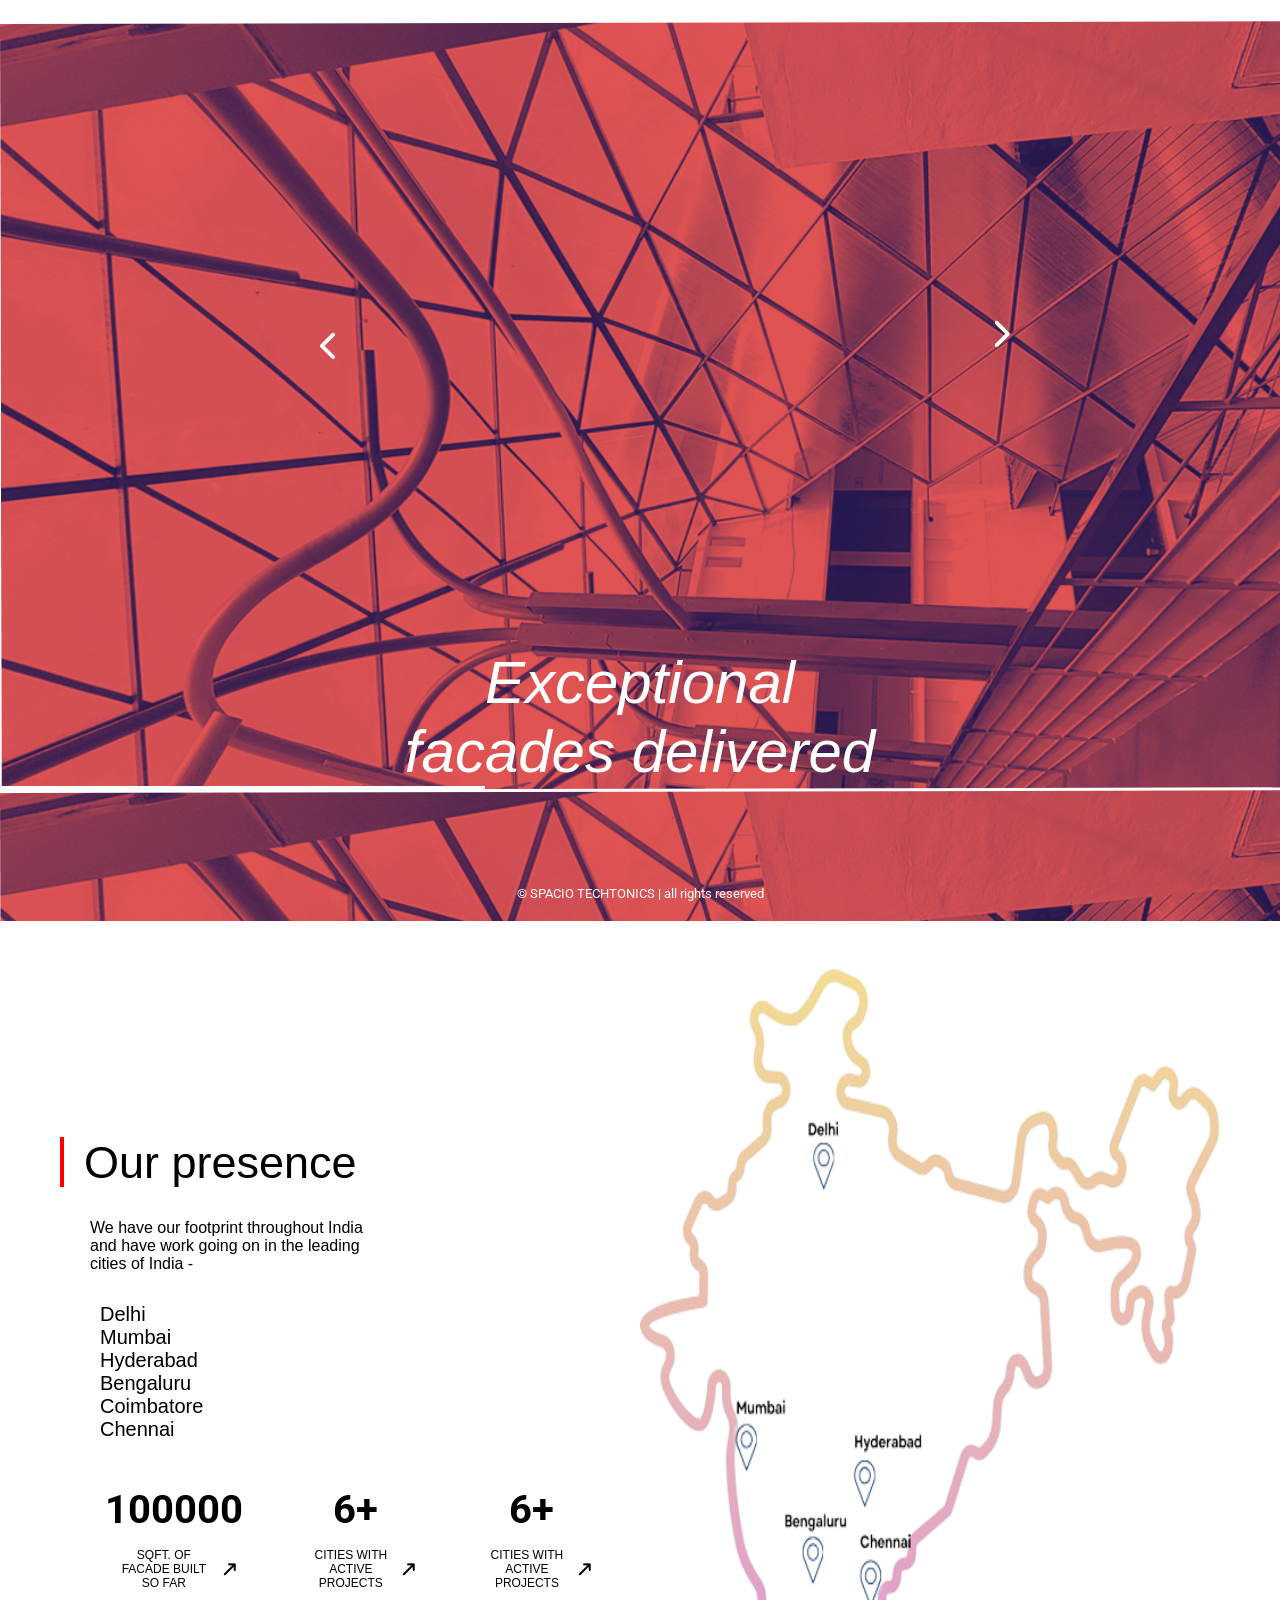
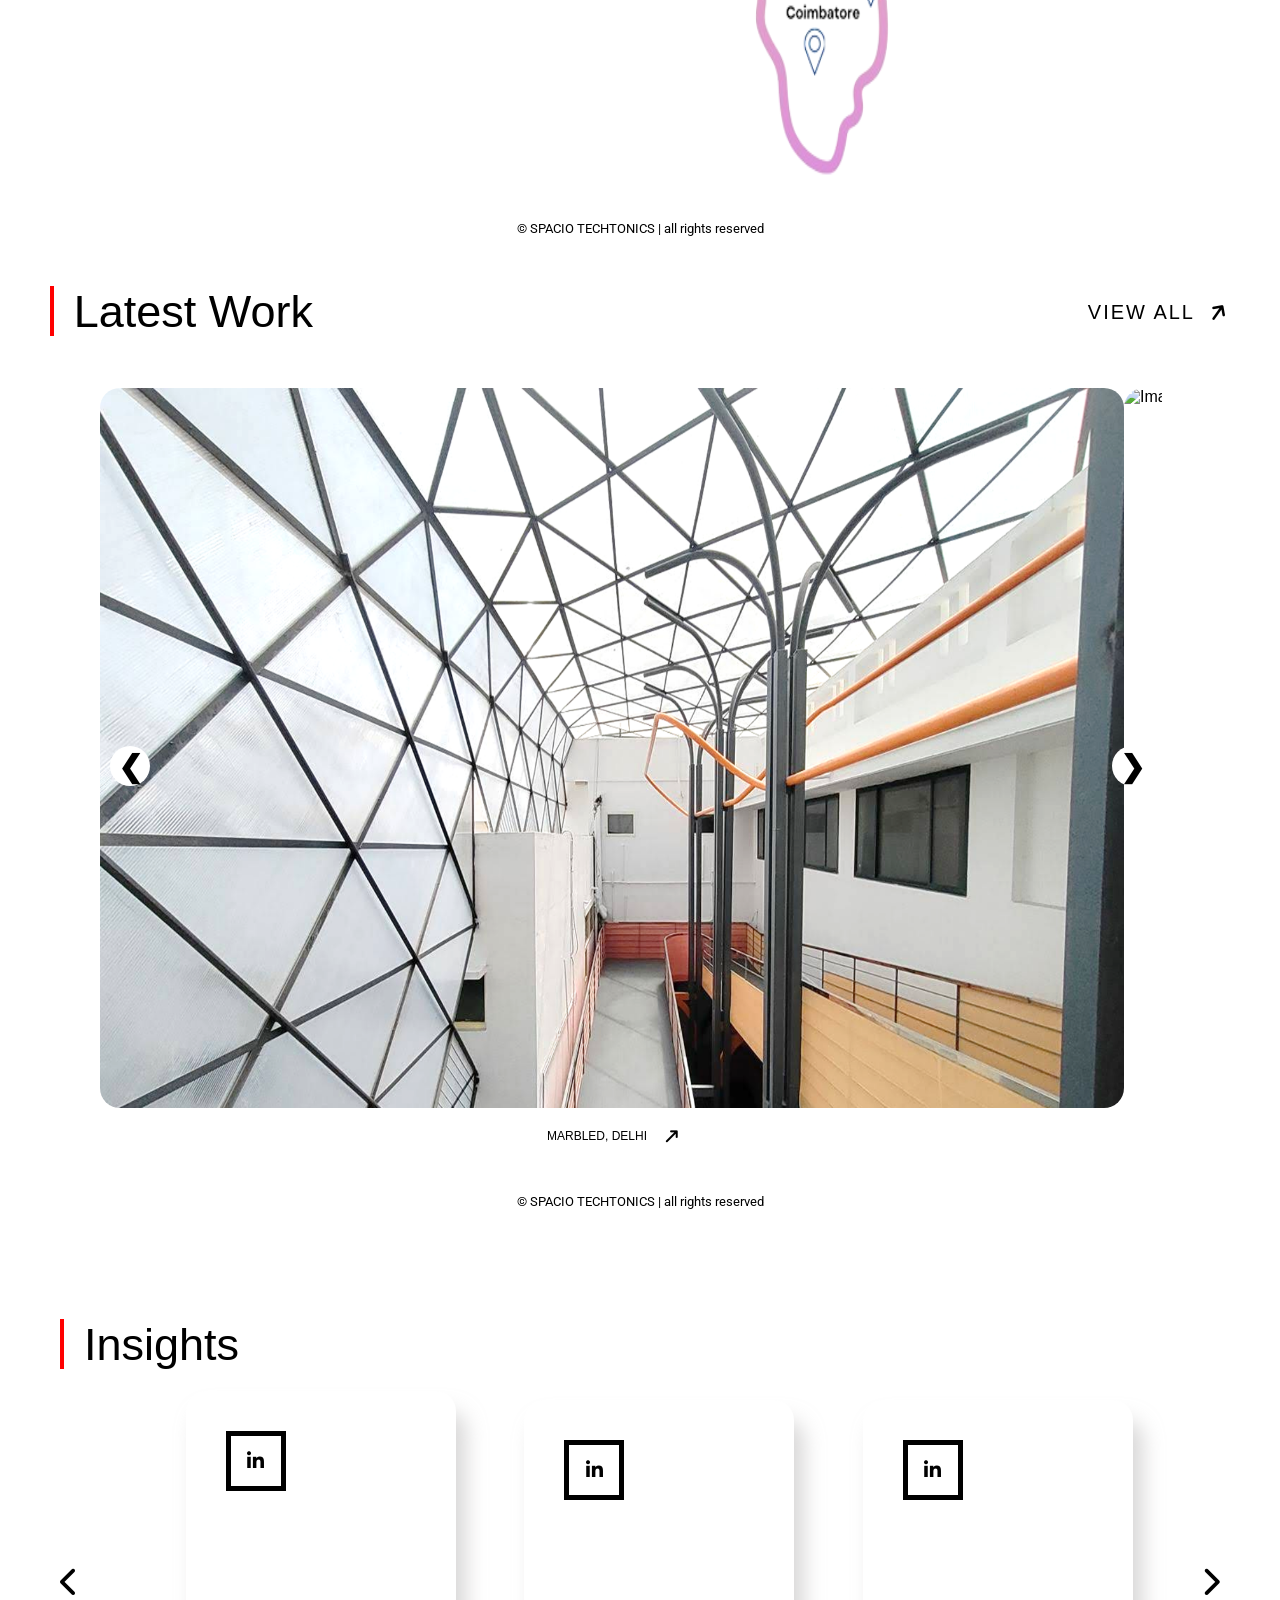
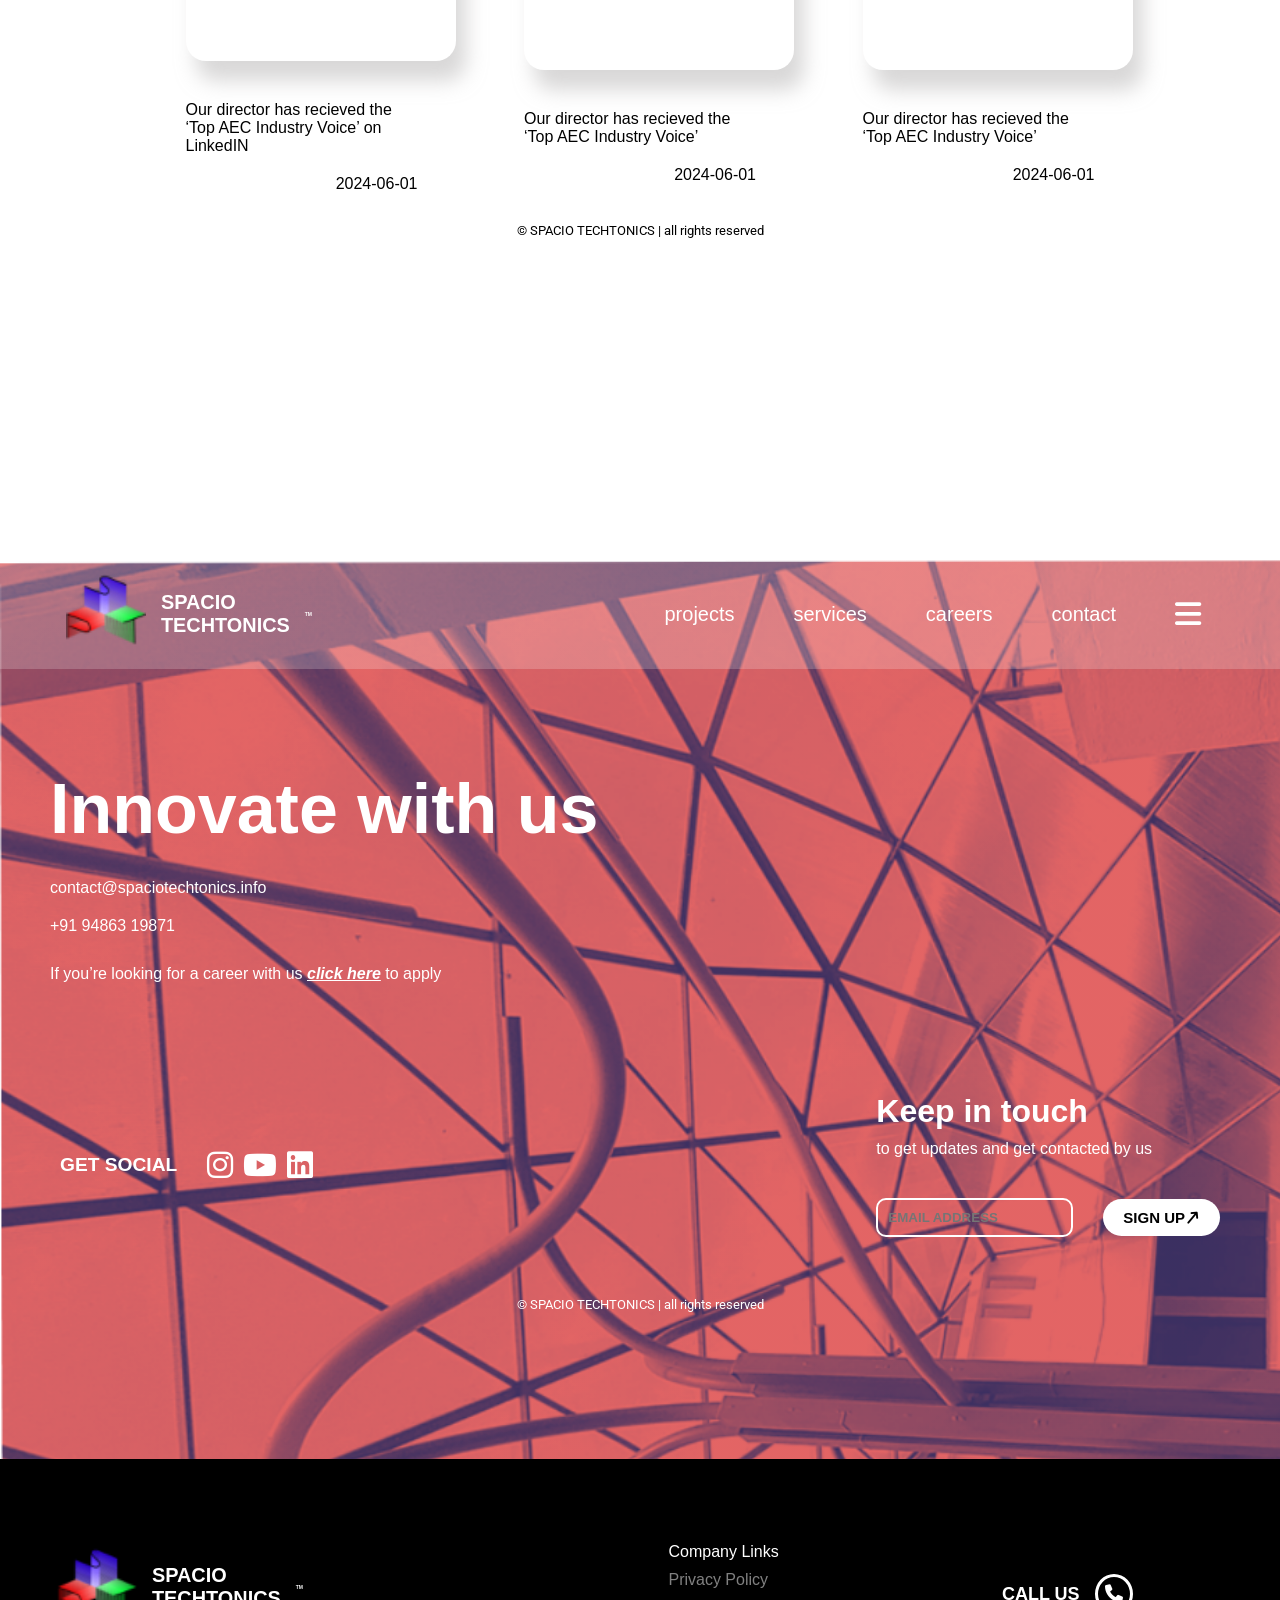
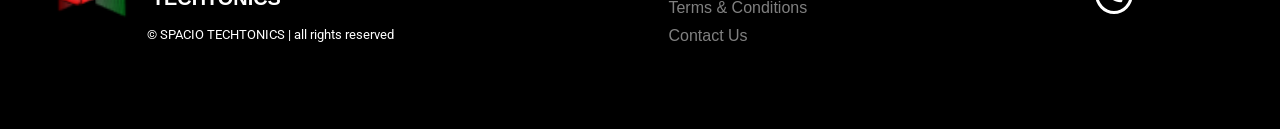
==== commit 85f381f8: "not" ====
--- a/spacio.html
+++ b/spacio.html
@@ -5,9 +5,9 @@
     <meta charset="UTF-8">
     <meta name="viewport" content="width=device-width, initial-scale=1.0">
     <title>Document</title>
-    <link rel="stylesheet" href="/style/spacio.css">
+    <link rel="stylesheet" href="/spacio.css">
     <link href="https://cdnjs.cloudflare.com/ajax/libs/font-awesome/6.0.0/css/all.min.css" rel="stylesheet">
-    <script src="/script/spacio.js"></script>
+    <script src="/spacio.js"></script>
 </head>
 
 <body>
@@ -15,7 +15,7 @@
     <div class="main-container">
         <nav class="navbar">
             <div class="logo-container">
-                <img src="/asserts/Assignment to be completed by 4 Dec 2024/favicon.ico" class="logo-img" />
+                <img src="/images/favicon.ico" class="logo-img" />
                 <h3>SPACIO TECHTONICS</h3>
                 <p style="font-size: 5px;font-weight: bold ;padding-left:0%;">TM</p>
             </div>
@@ -93,10 +93,10 @@
                 <div class="slide">
                 </div>
                 <div class="slide">
-                    <img src="image2.jpg">
+                    <img src="/images/image1.png">
                 </div>
                 <div class="slide">
-                    <img src="image3.jpg">
+                    <img src="/images/favicon.ico">
                 </div>
             </div>
             <button class="prev" style="background-color: transparent; border: none;"><i class="fa-solid fa-chevron-left"
@@ -162,7 +162,7 @@
                 </div>
             </div>
 
-            <img src="/asserts/Assignment to be completed by 4 Dec 2024//map.png" alt="map img"
+            <img src="/images/map.png" alt="map img"
                 style="height: 90vh; width: 50%;">
 
         
@@ -186,7 +186,7 @@
         <div class="carousel">
             <div class="carousel-inner">
                 <div class="carousel-item">
-                    <img src="/asserts/Assignment to be completed by 4 Dec 2024/image1.png" alt="Image 1"
+                    <img src="/images/image1.png" alt="Image 1"
                         style="height: 80vh; width: 80vw;">
                     <div
                         style="display: flex; justify-content: center; align-items: center; gap: 20px; margin-top: 20px;">
@@ -255,7 +255,7 @@
     <div class="innovate-container">
         <nav class="innovate-navbar">
             <div class="logo-container">
-                <img src="/asserts/Assignment to be completed by 4 Dec 2024/favicon.ico" class="logo-img" />
+                <img src="/images/favicon.ico" class="logo-img" />
                 <h3>SPACIO TECHTONICS</h3>
                 <p style="font-size: 5px;font-weight: bold ;padding-left:0%;">TM</p>
             </div>
@@ -315,7 +315,7 @@
     <div class="footer-container">
             <div>
             <div class="logo-container">
-                <img src="/asserts/Assignment to be completed by 4 Dec 2024/favicon.ico" class="logo-img" />
+                <img src="/images/favicon.ico" class="logo-img" />
                 <h3 style="color: #fff;">SPACIO TECHTONICS</h3>
                 <p style="font-size: 5px;font-weight: bold ;padding-left:0%;">TM</p>
             </div>
--- a/spacio.css
+++ b/spacio.css
@@ -0,0 +1,502 @@
+@import url('https://fonts.googleapis.com/css2?family=Bree+Serif&family=Caveat:wght@400;700&family=Lobster&family=Monoton&family=Open+Sans:ital,wght@0,400;0,700;1,400;1,700&family=Playfair+Display+SC:ital,wght@0,400;0,700;1,700&family=Playfair+Display:ital,wght@0,400;0,700;1,700&family=Roboto:ital,wght@0,400;0,700;1,400;1,700&family=Source+Sans+Pro:ital,wght@0,400;0,700;1,700&family=Work+Sans:ital,wght@0,400;0,700;1,700&display=swap');
+
+* {
+    box-sizing: border-box;
+    padding: 0;
+    margin: 0;
+    font-family: Arial, sans-serif, roboto;
+
+}
+
+/* home page */
+.main-container {
+    height: auto;
+    width: 100%;
+    background-image:
+        linear-gradient(rgba(255, 255, 255, 0.8), rgba(255, 255, 255, 0.8)),
+        url("/images/image1.png");
+
+    background-position: center;
+    display: flex;
+    flex-direction: column;
+    justify-content: space-between;
+    gap: 50PX;
+}
+
+.hamburger {
+    border: none;
+    background-color: transparent;
+
+}
+
+.navbar {
+    height: 110px;
+    width: 100%;
+    background-color: #fff;
+    padding: 20px;
+    padding-left: 70px;
+    padding-left: 70px;
+    box-shadow: #fff;
+    font-family: "roboto";
+    display: flex;
+    justify-content: space-between;
+    align-items: center;
+}
+
+.logo-img {
+    height: 80px;
+    width: 80px;
+
+}
+
+.nav-links {
+    list-style: none;
+    display: flex;
+    justify-content: space-evenly;
+    width: 55%;
+    align-items: center;
+
+}
+
+:link {
+    text-decoration: none;
+    color: #fff;
+    font-size: 20px;
+    font-weight: 100;
+}
+
+.bookAnAppionment {
+    border: none;
+    background-color: rgb(0, 74, 173);
+    padding: 10px 20px;
+    color: #fff;
+    font-weight: bold;
+    font-size: 12px;
+    font-family: "Arial";
+    border-radius: 16px;
+    box-shadow: 2px 5px 15px rgba(0, 0.5, 0, 0.6);
+}
+
+
+.logo-container {
+    display: flex;
+    justify-content: center;
+    align-items: center;
+    width: 20%;
+    gap: 15px;
+    font-size: 17px;
+    font-weight: 300;
+}
+
+.nav-links li {
+    margin-left: 20px;
+}
+
+.nav-links a {
+    text-decoration: none;
+    color: #000;
+    transition: color 0.3s;
+}
+
+.nav-links a:hover {
+    color: gray;
+}
+
+.main-header {
+    font-family: "roboto";
+    font-size: 35px;
+    width: 48%;
+
+}
+
+.data-container {
+    padding: 80px;
+}
+
+.bookAnAppionmentData {
+
+    border: none;
+    background-color: rgb(0, 74, 173);
+    padding: 15px 40px;
+    color: #fff;
+    font-weight: bold;
+    font-size: 20px;
+    margin: 0;
+    font-family: "Arial";
+    border-radius: 35px;
+    box-shadow: 2px 5px 15px rgba(0, 0.5, 0, 0.6);
+    text-align: center;
+    align-self: flex-end;
+    box-sizing: border-box;
+    margin-top: 40px;
+
+}
+/* about-company Data */
+.about-company {
+    font-family: "roboto";
+    display: flex;
+}
+
+.vertical-hr {
+    width: 4px;
+    height: 100px;
+    background-color: red;
+    border: none;
+}
+
+.about-container {
+    display: flex;
+    height: 100vh;
+    padding: 80px;
+    flex-direction: column;
+    justify-content: space-between;
+    width: 100%;
+    font-family: "roboto";
+}
+
+.expertiseData {
+    font-size: 20px;
+    display: flex;
+    width: 45%;
+    justify-content: space-around;
+    align-items: center;
+    background-color: transparent;
+    box-shadow: 10px 12px 15px 5px rgb(207, 204, 204);
+    padding: 10px;
+    border-radius: 16px;
+
+}
+
+.about-company-Data {
+    display: flex;
+    flex-direction: column;
+    justify-content: center;
+    align-items: start;
+    gap: 20px;
+    width: 38%;
+    font-size: large;
+    padding-top: 30px;
+}
+
+/* exceptional page */
+.exceptional-con {
+    height: 100vh;
+    background-image: url("/images/Spacio\ TechTonics\ Consultancy\ V21.png");
+
+    display: flex;
+    flex-direction: column;
+    justify-content: end;
+    align-items: center;
+    color: #fff;
+}
+
+
+
+
+.carousel-container {
+    position: relative;
+    width: 80%;
+    max-width: 800px;
+    overflow: hidden;
+    border-radius: 10px;
+}
+
+.carousel {
+    display: flex;
+    transition: transform 0.5s ease-in-out;
+    width: 300%;
+}
+
+.slide {
+    min-width: 100%;
+    transition: opacity 0.5s ease-in-out;
+}
+
+.slide {
+    width: 100%;
+    display: block;
+}
+
+.prev,
+.next {
+    position: absolute;
+    top: 50%;
+    transform: translateY(-50%);
+    background-color: transparent;
+    color: white;
+    font-weight: 600;
+    border: none;
+    padding: 0px 20px;
+    font-size: 30px;
+    cursor: pointer;
+}
+
+.prev {
+    left: 10px;
+}
+
+.next {
+    right: 10px;
+}
+
+/* map page */
+.location-container {
+    height: 100vh;
+    background-image: linear-gradient(rgba(355, 355, 355, 0.9), rgba(655, 555, 555, 0.9)),
+        url("https://encrypted-tbn0.gstatic.com/images?q=tbn:ANd9GcQgwO7_mVfPo4YB8cNQM1QzXhDaPwYfB2FhQA&s");
+    background-size: cover;
+    padding: 60px;
+    display: flex;
+
+    justify-content: space-between;
+    align-items: center;
+}
+
+.location-price-con {
+    width: 100%;
+    display: flex;
+    justify-content: center;
+    align-items: center;
+    padding: 15px 20px;
+    background-color: #fff;
+    border-width: 10px;
+    border-radius: 20px;
+    margin-top: 30px;
+
+}
+
+/* latest-work-con page */
+.latest-work-con {
+    min-height: 100vh;
+    background-color: #fff;
+    padding: 50px;
+}
+
+.carousel {
+    width: 90%;
+    overflow: hidden;
+    position: relative;
+    margin: 50px;
+}
+
+.carousel-inner {
+    display: flex;
+    transition: transform 0.5s ease-in-out;
+}
+
+.carousel-item {
+    transition: opacity 0.5s ease-in-out;
+}
+
+.carousel-item img {
+    width: 100%;
+    display: block;
+    border-radius: 20px;
+
+}
+
+.carousel-control {
+    position: absolute;
+    top: 50%;
+    transform: translateY(-50%);
+    width: 40px;
+    height: 40px;
+    background-color: #fff;
+    color: #000;
+    border-radius: 50%;
+    font-weight: bold;
+    font-size: 30px;
+    border: none;
+    display: flex;
+    justify-content: center;
+    align-items: center;
+    cursor: pointer;
+    z-index: 10;
+}
+
+.carousel-control-prev {
+    left: 10px;
+}
+
+.carousel-control-next {
+    right: 10px;
+}
+
+.carousel-control span {
+    font-size: 1.5rem;
+}
+
+@keyframes slide {
+
+    0%,
+    20% {
+        transform: translateX(0%);
+    }
+
+    25%,
+    45% {
+        transform: translateX(-100%);
+    }
+
+    50%,
+    70% {
+        transform: translateX(-200%);
+    }
+
+    75%,
+    100% {
+        transform: translateX(0%);
+    }
+}
+
+.carousel-inner {
+    animation: slide 12s infinite;
+}
+
+/* innovate-container page */
+.insights-container {
+    min-height: 100vh;
+    background-color: #fff;
+    padding: 60px;
+}
+
+.insightcard {
+    height: 270px;
+    width: 270px;
+    border-radius: 20px;
+    box-shadow: 10px 20px 20px rgba(180, 178, 178, 0.5);
+    padding: 40px;
+    margin-top: 20px;
+
+}
+
+.cards-container {
+    display: flex;
+    justify-content: space-between;
+    align-items: center;
+    width: 100%;
+
+}
+
+.linkedin-icon {
+    height: 60px;
+    width: 60px;
+    border: #000 5px solid;
+    padding: 15px;
+    font-size: larger;
+    text-align: center;
+}
+
+
+/* Innovate  */
+
+.innovate-container {
+    min-height: 100vh;
+    background-image:
+        linear-gradient(rgba(255, 255, 255, 0.1), rgba(255, 255, 255, 0.1)),
+
+        url("/images/Spacio\ TechTonics\ Consultancy\ V21.png");
+    background-size: calc(150%);
+}
+
+
+.innovate-navbar {
+    height: 110px;
+    width: 100%;
+    background-image: linear-gradient(rgba(255, 255, 255, 0.2), rgba(255, 255, 255, 0.2));
+    padding: 20px;
+    padding-left: 70px;
+    padding-left: 70px;
+    box-shadow: #fff;
+    font-family: "roboto";
+    display: flex;
+    justify-content: space-between;
+    align-items: center;
+    color: #fff;
+}
+
+.innovate-nav-links {
+    color: #fff;
+
+    text-decoration: none;
+    font-size: 20px;
+    font-weight: 100;
+
+    list-style: none;
+    display: flex;
+    justify-content: space-evenly;
+    width: 55%;
+    align-items: center;
+}
+
+.data-innovative-container {
+    font-family: "Readex pro";
+    padding: 50px;
+    padding-top: 100px;
+    color: #fff;
+}
+ /* social-data-container page */
+.social-data-container {
+    color: #fff;
+    padding: 60px;
+    display: flex;
+    justify-content: space-between;
+    align-items: center;
+}
+
+.email-input {
+    border: solid 2px #fff;
+    border-radius: 10px;
+    padding: 10px;
+    font-weight: 600;
+    outline: none;
+    background-color: transparent;
+}
+
+.signupData {
+    display: flex;
+    justify-content: space-around;
+    align-items: center;
+    background-color: white;
+    box-shadow: 5px 2px 15px 5px transparent;
+    border-radius: 20px;
+    color: #000;
+    padding: 10px 20px;
+}
+
+
+/* footer page */
+.footer-container {
+    background-color: #000;
+    color: #fff;
+    padding: 50px;
+    height: 30vh;
+    display: flex;
+    justify-content: space-around;
+    align-items: center;
+}
+
+ul {
+    list-style: none;
+}
+
+.phone-icon {
+    border: 3px solid #fff;
+    padding: 7px;
+    border-radius: 50%;
+    margin-left: 10px;
+}
+
+@media (max-width:480px) {
+    .main-header {
+        font-family: "roboto";
+        font-size: 35px;
+        width: 98%;
+        font-weight: lighter;
+    }
+
+    .data-container {
+        padding: 20px;
+
+    }
+}
